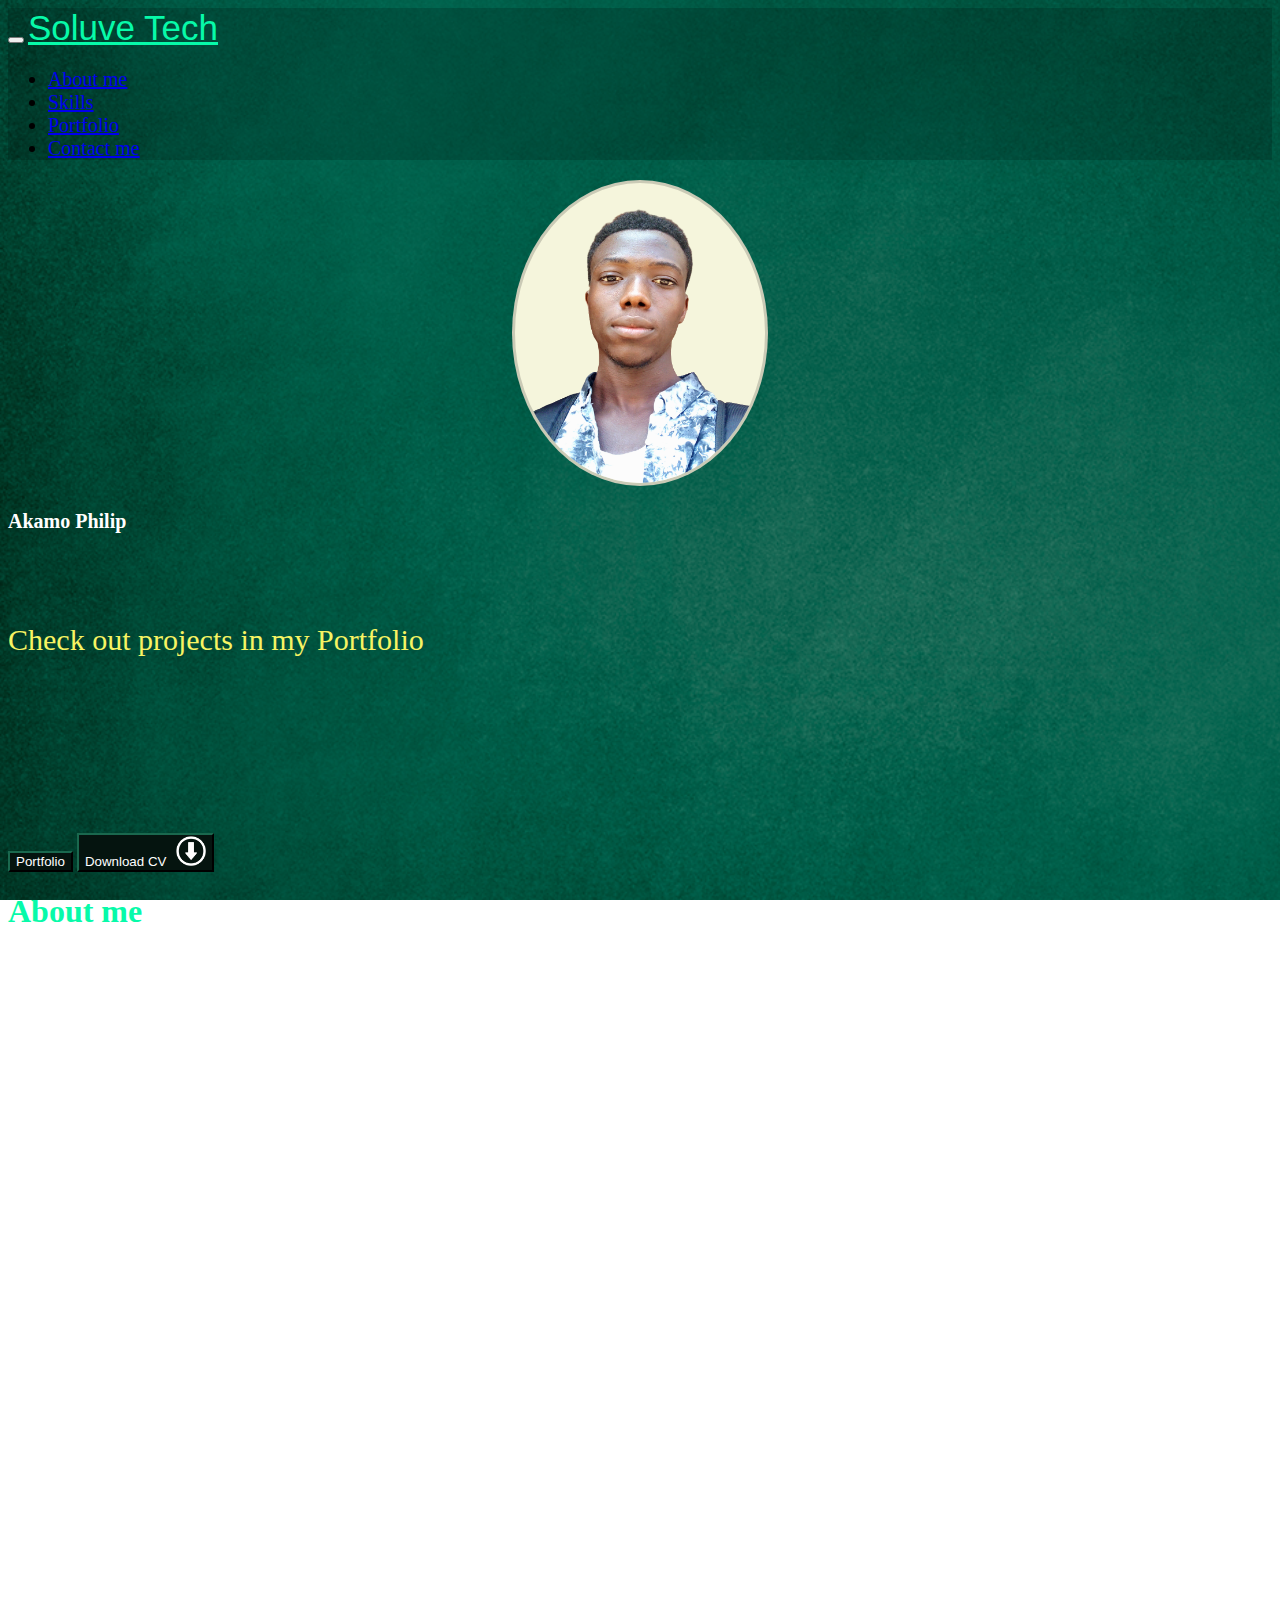
==== docs/index.html @ 2ef1161e "new commit" ====
<!DOCTYPE html>
<html lang="en">

<head>
  <meta charset="UTF-8">
  <meta http-equiv="X-UA-Compatible" content="IE=edge">
  <meta name="viewport" content="width=device-width, initial-scale=1.0">
  <title>Portfolio</title>
  <link href="assets/dist/css/bootstrap.min.css" rel="stylesheet">
  <link rel="stylesheet" type="text/css" href="style.css" />
   
</head>

<body class="body-bg bk">
  <nav class="navbar navbar-expand-md navbar-dark fixed-top  top-nav" >
    <div class="container-fluid">
      <button class="navbar-toggler" type="button" data-bs-toggle="collapse" data-bs-target="#navbarCollapse"
        aria-controls="navbarCollapse" aria-expanded="false" aria-label="Toggle navigation">
        <span class="navbar-toggler-icon"></span>
      </button>
      <a class="navbar-brand" href="#"
        style="font-size: 35px; font-family: Impact, Haettenschweiler, 'Arial Narrow Bold', sans-serif; color: rgb(7, 250, 169);">Soluve
        Tech</a>
      
      <div class="collapse navbar-collapse" id="navbarCollapse">
        <ul class="navbar-nav me-auto mb-2 mb-md-0" style="  font-size: 20px;">
         
          <li class="nav-item">
            <a class="nav-link active" href="#aboutme">About me</a>
          </li>
          <li class="nav-item">
            <a class="nav-link active" href="#skills">Skills</a>
          </li>
          <li class="nav-item">
            <a class="nav-link active" href="#portfolio">Portfolio</a>
          </li>
          <li class="nav-item">
            <a class="nav-link active" href="#contact">Contact me</a>
          </li>
        </ul>

      </div>
    </div>
  </nav>
   
  <div class="container col-xxl-8 px-4 py-5">
    <div class="row flex-lg-row-reverse align-items-center g-5 py-5">
      <div class="col-10 col-sm-8 col-lg-4">
        <div class="img-align">
          <img src="images/20230716_115240-removebg-preview.png" class="circle-img">
        </div>
      </div>
      <div class="col-lg-8">
        <h3 class="colo-2"> Akamo Philip</h3>
        <h1 class="display-5 fw-bold lh-1 mb-3 h1-col drop">SOFTWARE AND WEB DEVELOPER</h1>
        <p class="lead"></p>
        <div class="text-container">
          <div class="sliding-text text">
              <span>Welcome to my Portfolio </span><br>
               
          </div>
          <div class="sliding-text text">
              <span>Check out projects in my Portfolio</span><br>
               
          </div>
          <div class="sliding-text text">
              <span>Contact me</span><br>
              <span>LinkedIn: Akamo Philip
                <br>
                Email: pakamo20@gmail.com
                <br>
                Whatsapp: +234 802 902 1098
              </span>
          </div>
        </div>
        <div class="d-grid gap-2 d-sm-flex">
          <button type="button" class="btn btn-outline-info tran btn-lg px-4 me-sm-3 fw-bold" ><a href="#portfolio" class="active btn-col">Portfolio</a></button>
          <button type="button" class="btn btn-outline-info tran btn-lg px-4 me-sm-3 fw-bold"><a href="./My CV.docx" download="My CV.docx" class="btn-col">Download CV<img src="images/download.png" class="download-img"></a></button>
           
        </div>
      </div>
      </div>
    </div>
  </div>

  <div class="px-4 py-5 my-5 text-center" id="aboutme">
     
    <h1 class="display-5 fw-bold h1-col" >About me</h1>
    <div class="col-lg-6 mx-auto">
      <p class="lead mb-4 colo-2">I'm Philip Akamo, an experienced full-stack developer deeply passionate about creating engaging and 
        intuitive web applications that resonate with users. With a diverse background spanning various industries 
        and project complexities, I've honed my expertise in Python, Django, JavaScript, and React to seamlessly 
        blend functionality with aesthetics.<br>
        My journey as a developer has been defined by a relentless pursuit of excellence, where I've continually 
        pushed the boundaries of what's possible in web development. From architecting scalable back-end systems 
        to crafting pixel-perfect front-end interfaces, I bring a wealth of knowledge and hands-on experience to 
        every project.</p>
       
    </div>
  </div>
  <div class="container col-xxl-8 px-4 py-5" id="skills">
    <div class="row flex-lg-row-reverse align-items-center g-5 py-5">
      <div class="col-10 col-sm-8 col-lg-6 " id="left">
        <img src="images/skills.png" class="d-block mx-lg-auto img-fluid slide-left" alt="Skills" width="700" height="500" loading="lazy">
      </div>
      <div class="col-lg-6 slide-right" id="right">
        <div class="p-3 mb-4 box-bg glass-bg mb-3-5 rounded-3 ">
          <div class="py-5">
            <h2 class="display-5 fw-bold h1-col">Skills</h2>
            <div class="accordion accordion-flush " id="accordionFlushExample">
              <div class="accordion-item glass-bg">
                <h2 class="accordion-header">
                  <button class="accordion-button collapsed" type="button" data-bs-toggle="collapse" data-bs-target="#flush-collapseOne" aria-expanded="false" aria-controls="flush-collapseOne">
                    <h2>Front-End Technologies</h2>
                  </button>
                </h2>
                <div id="flush-collapseOne" class="accordion-collapse collapse" data-bs-parent="#accordionFlushExample">
                  <div class="accordion-body"> 
                    <p class="lead mb-4 colo-2">
                      <ul>
                        <li><strong>HTML:</strong> My mastery of HTML extends beyond mere markup. I meticulously craft clean 
                          and semantic code, not just to structure web pages, but to lay the foundation for seamless user 
                          experiences. Emphasizing accessibility and search engine friendliness, I ensure that every element 
                          serves a purpose, from headers to footers. Through semantic HTML, I not only organize content 
                          logically but also enhance its meaning and relevance for both users and search engines alike.</li>
                        <li><strong>CSS:</strong> Designing visually captivating layouts is not just about aesthetics; it's about
                           creating an immersive digital environment. With CSS, I wield the power to breathe life into static content,
                            orchestrating colors, typography, and layout elements to guide users through a journey of visual delight. 
                            My expertise extends to responsive design, ensuring that websites adapt flawlessly across various screen 
                            sizes and devices, while meticulous attention to detail guarantees cross-browser compatibility for a 
                            consistent experience regardless of the platform.</li>
                        <li><strong>JavaScript:</strong> Interactivity is the heartbeat of modern web experiences, and JavaScript is my tool of choice for orchestrating this symphony. From dynamic content updates to complex user interactions, I leverage the full spectrum of JavaScript's capabilities to create immersive and engaging web applications.</li>
                      </ul>
                    </p>
                    
                  </div>
                </div>
              </div>
              <div class="accordion-item glass-bg">
                <h2 class="accordion-header">
                  <button class="accordion-button collapsed" type="button" data-bs-toggle="collapse" data-bs-target="#flush-collapseTwo" aria-expanded="false" aria-controls="flush-collapseTwo">
                    <h2>Back-End Technologies</h2>
                  </button>
                </h2>
                <div id="flush-collapseTwo" class="accordion-collapse collapse" data-bs-parent="#accordionFlushExample">
                  <div class="accordion-body"> 
                      <ul>
                        <li><strong>Python:</strong> As a backend powerhouse, Python forms the cornerstone of my development 
                          arsenal. Its versatility, readability, and extensive ecosystem empower me to tackle a myriad of 
                          challenges with confidence and efficiency</li>
                        <li><strong>Django:</strong> Within the realm of web frameworks, Django stands tall as my framework 
                          of choice. As a Django enthusiast, I harness its batteries-included philosophy to build everything 
                          from simple CRUD applications to complex web platforms with ease. With Django's built-in 
                          authentication, powerful ORM, and admin interface, I expedite development timelines without 
                          compromising on security or scalability. Whether architecting multi-tenant SaaS applications or 
                          content-rich e-commerce platforms, Django empowers me to bring ideas to life with precision and 
                          speed.</li>
                        <li><strong>MySQL:</strong> Behind every powerful web application lies a robust database layer, and MySQL serves as my trusted ally in this domain. From schema design to query optimization, I leverage MySQL's performance and reliability to ensure data integrity and efficiency at scale. Whether crafting complex joins, optimizing indexing strategies, or fine-tuning database configurations, I adhere to best practices to deliver performant and scalable solutions. With MySQL as my backend data store, I instill confidence in clients and users alike, knowing that their data is in safe and capable hands.</li>
                      </ul>
                  </div>
                </div>
              </div>
               
            </div>
          </div>
        </div>
      </div>
    </div>
  </div>
  <div class="container">
    <h1 class="display-5 fw-bold h1-col" id="portfolio">Portfolio</h1><br><br>
    <div class="row">
      <div class="col-md-7 mb-4">
        <div class="grid-container">
          <div class="grid-item">
            <img src="images/WeatherHelp.png" class="img-fluid" alt="WeatherHelp"><br><br>
            <h3>WeatherHelp App</h3>
          <p>This is a Weather web Application that provides weather information for users, it was developed by the implementation JavaScript to fetch data through Openweather API </p>
          <button type="button" class="btn btn-outline-info tran btn-lg px-4 me-sm-3 fw-bold"><a href="weather.html" target="_blank" class="btn-col">Open</a></button>
          </div>
        </div>
      </div>
      <div class="col-md-5 mb-4">
        <div class="grid-container">
          <div class="grid-item">
            <img src="images/web calculator.PNG" class="img-fluid" alt="Web Calculator"><br><br>
            <h3>Web calculator</h3>
          <p>This is an HTML Calculator that implements appropriate CSS usage for responsive user interface and JavaScript for handling calculations.</p>
          <button type="button" class="btn btn-outline-info tran btn-lg px-4 me-sm-3 fw-bold"><a href="calculator.html" target="_blank" class="btn-col">Open</a></button>
          </div>
        </div>
      </div>
  
       
    </div>
  </div>
  <footer class="footer-bg footer-box" id="contact">
    <div class="container">
    <div class="row">
      <div class="col-md-6">
        <h2>Soluve Tech</h2>
      </div>
      <div class="col-md-6 ">
        <a href="mailto: pakamo20@gmail.com"><img src="images/email.png" height="50" width="50">pakamo20@gmail.com</a><br>
        <a href="https://wa.me/2348029021698"><img src="images/whatsapp.png" height="50" width="50">WhatsApp</a><br>
        <a href="https://ng.linkedin.com/in/akamo-philip-403711286?original_referer=https%3A%2F%2Fwww.bing.com%2F"><img src="images/linkedin.png" height="50" width="50">Akamo Philip</a><br>
        <a href="https://x.com/Soluvepyrex?t=Y52QZCKswmi0k_pysiLCYg&s=03"><img src="images/twitter.png" height="50" width="50">Soluve Pyrex</a>
        
        
        
      </div>
    </div>
    </div>
  </footer>
  

  <script src="assets/dist/js/bootstrap.bundle.min.js"></script>
  <script src="script.js"></script>
</body>

</html>
---- docs/style.css ----
.top-nav
    {
      background-color: rgba(0, 0, 0, 0.171);
    }
  .top-nav.scrolled{
    background-color: rgba(0, 0, 0, 0.8);
  }
    .body-bg
    {
        background-image: url(images/Untitled-1.png);
        background-size: cover;
        background-attachment: fixed;
        background-position: position;
        
    }
    .img-align{
      text-align: center;
  }
  .circle-img{
    border-radius: 50%;
    border: solid rgba(0, 0, 0, 0.171);
    height: 300px;
    width: 250px;
    background-color: beige;
  }
    .pad
    {
      padding-top: 200px;
    }
    .h1-col{
      color: rgb(7, 250, 169);
    }
    .colo-1
    {
      color: rgb(7, 250, 169);
      font-family:'Impact', Haettenschweiler, Arial Narrow Bold, sans-serif;
      font-size: 50px;
    }
    .colo-2
    {
      color: white;
      font-size: 20px;
    }
    .but-1
    {
      background-color: rgb(5, 20, 15);
      border: solid rgb(5, 20, 15);
      height: 45px;
      padding-top: 5px;
      border-radius: 40px;
      text-align: center;
    }
    .but-col-1
    {
      color: wh;
      font-size: 20px;
      background-color: white;
    }
    .but-col-2
    {
      color: rgb(7, 250, 169);
      font-size: 20px;
      background-color: white;
    }
    .btn-outline-info{
      border-color: rgb(5, 20, 15);
      border-width: 2px;
      background-color: rgb(5, 20, 15);
      color: white;
    }
    .lit-break
    {
      padding-top:  px;
    }
    .but-2
    {
      background-color: rgba(255, 255, 255, 0.219);
      border: solid white;
      height: 45px;
      padding-top: 5px;
      border-radius: 40px;
      text-align: center;
      color: white;
    }
    .glass-bg{
      background-color: rgba(0, 0, 0, 0.398);
      color: white;
    }
     

.text-container {
    overflow: hidden;
    padding: 10px 0px;
    position: relative;
    height: 200px;
}

.sliding-text {
    color: rgb(247, 244, 99);
    display: inline-block;
    white-space: nowrap;
    font-size: 30px;
    animation: slideText 10s linear infinite;
    margin-right: 20px; /* Adjust the spacing between text blocks */
    opacity: 0; /* Initially hide the text */

}
.newCard
{
  padding: 10px 40px;
}
.drop{
  opacity: 0;
}
 
.drop.dropdown-element {
  opacity: 0; /* Initially hidden */
  animation: drop-down 2s ease-in-out forwards;
}

@keyframes drop-down {
  from { transform: translateY(-100px); opacity: 0; } /* Start from off-screen with zero opacity */
  to { transform: translateY(0); opacity: 1; }
}
.slide-right{
  opacity: 0;
}
.slide-right-element{
  opacity: 0;
  animation: slide-right 2s ease-in-out forwards;
}

@keyframes slide-right {
  from { transform: translateX(-100px); opacity: 0; } /* Start from off-screen with zero opacity */
  to { transform: translateX(0); opacity: 1; }
}
.slide-left{
  opacity: 0;
}
.slide-left-element{
  opacity: 0;
  animation: slide-left 2s ease-in-out forwards;
}
@keyframes slide-left {
  from { transform: translateX(100px); opacity: 0; } /* Start from off-screen with zero opacity */
  to { transform: translateX(0px); opacity: 1; }
}
.grid-container {
    display: flex;
    grid-template-columns: repeat(1, 1fr); /* Adjust the number of columns as needed */
    gap: 20px; /* Adjust the gap between grid items as needed */
    padding: 20px;
    background-color: #ffffff8c; /* Set the background color of the grid container */
    box-shadow: 0 0 10px rgba(0, 0, 0, 0.253); /* Apply the shadow effect */
    min-height: auto;
    border-radius: 10px;
}
.footer-bg{
  background-color: rgba(0, 0, 0, 0.808);
  color: white;
}
.footer-box{
  padding: 100px 20px;
  font-size: 20px;
  font-family: 'Lucida Sans', 'Lucida Sans Regular', 'Lucida Grande', 'Lucida Sans Unicode', Geneva, Verdana, sans-serif;
}

@keyframes slideText {
    0% {
        transform: translateX(100%);
    }
    100% {
        transform: translateX(-100%);
    }
}

.text
{
  position: absolute;

}
.tran
{
  transition: background-color 0.5s ease;
}

.btn-col{
  text-decoration: none;
  color: white;
  text-emphasis-color: white;
}
.tran:hover
{
  background-color: #33333375;
  border-color: black;
}
.grid-container {
  display: flex;
  flex-wrap: wrap; /* Allow items to wrap onto multiple rows */
}

.grid-item {
   min-height: 550px;
}
.mb-4{
  margin-bottom: 800rem;
}
.download-img{
  height: auto;
  width: 30px;
  margin-left: 10px;
}
@media screen and (max-width: 767px) {
    .phoneCol {
        background-color: #333; /* Solid background for small screens */
    }
    .text-container
    {
      background-color: rgba(0, 0, 0, 0.171);
      height: 100px;
    }
    .redux
    {
      font-size: 35px;
    }
    .sliding-text
    {
      font-size: 15px;
    }
    .lit-break
    {
      padding-top: 40px;
    }
    .redux-container
    {
      padding: 30px 40px;
    }
    .grid-container
    {
      height :fit-content;
      background-color: white;
    }
     
}
@media (max-width: 480px) {
    
  
}
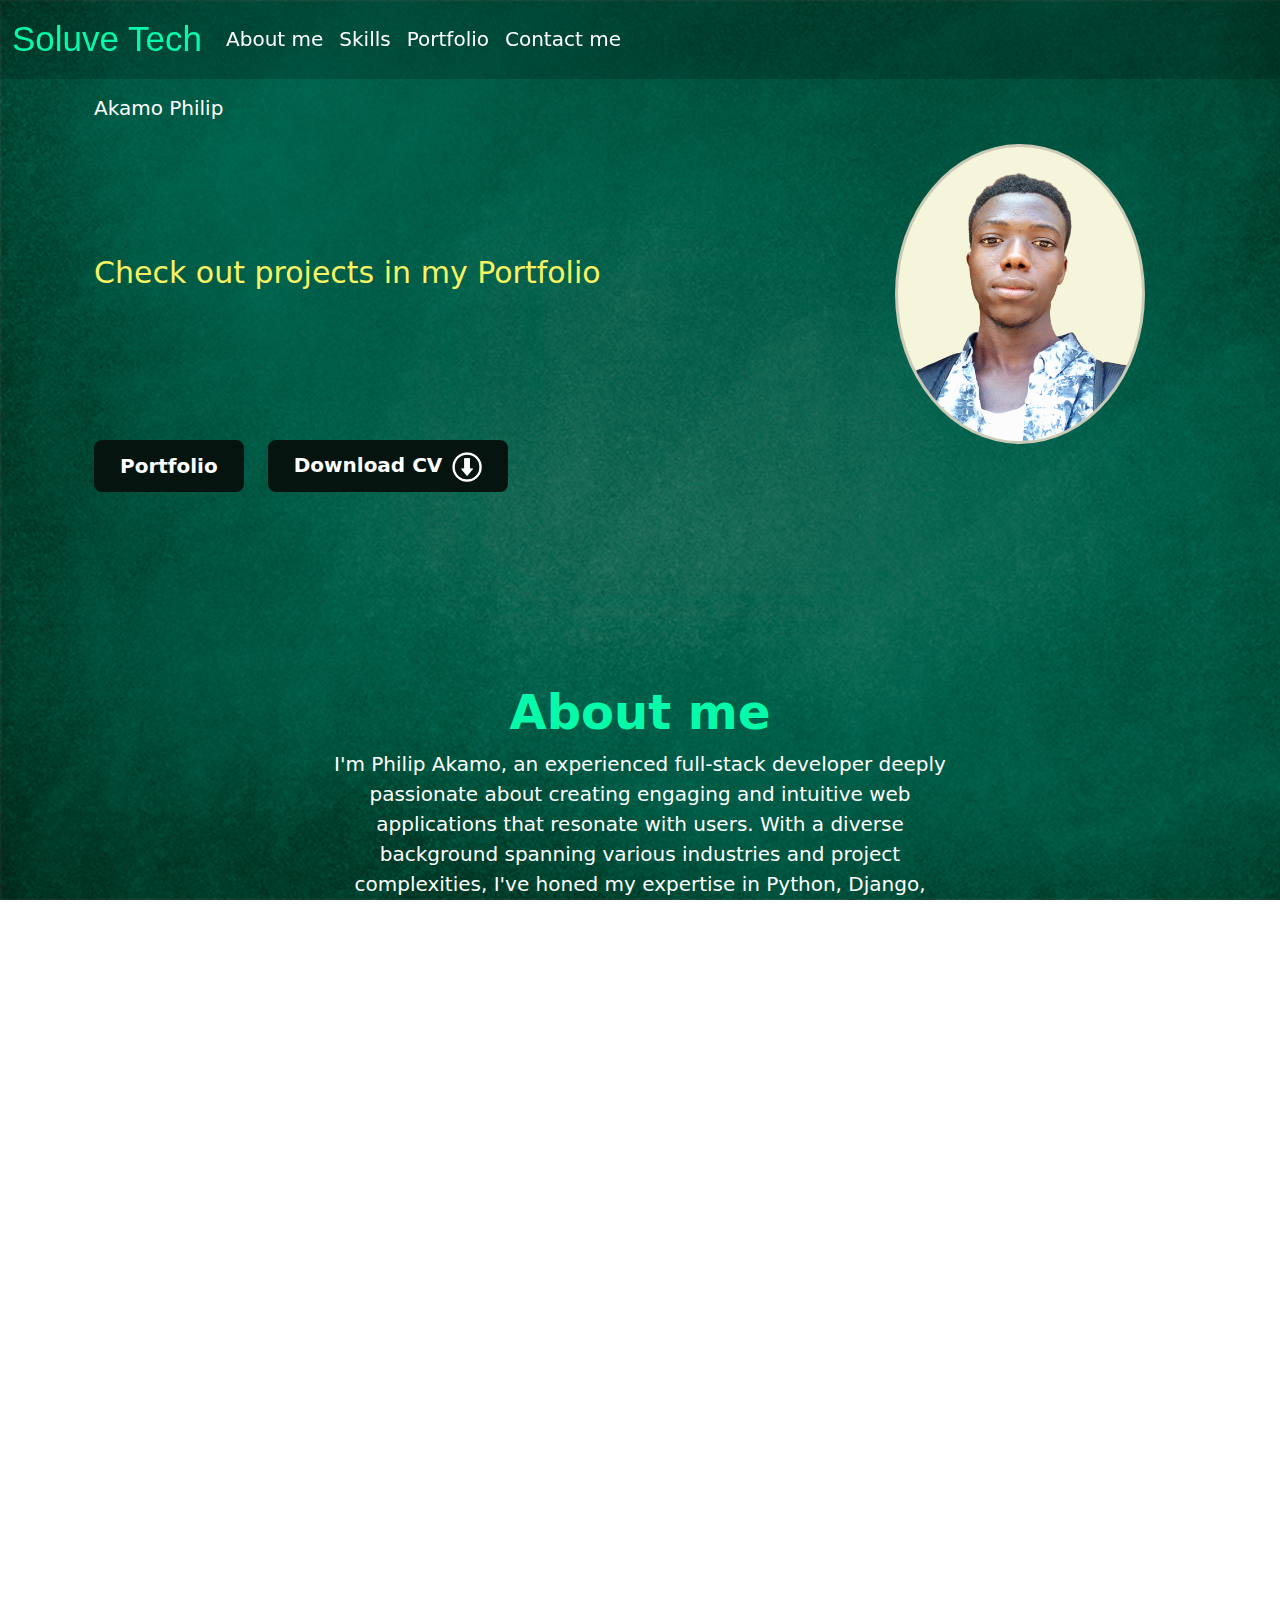
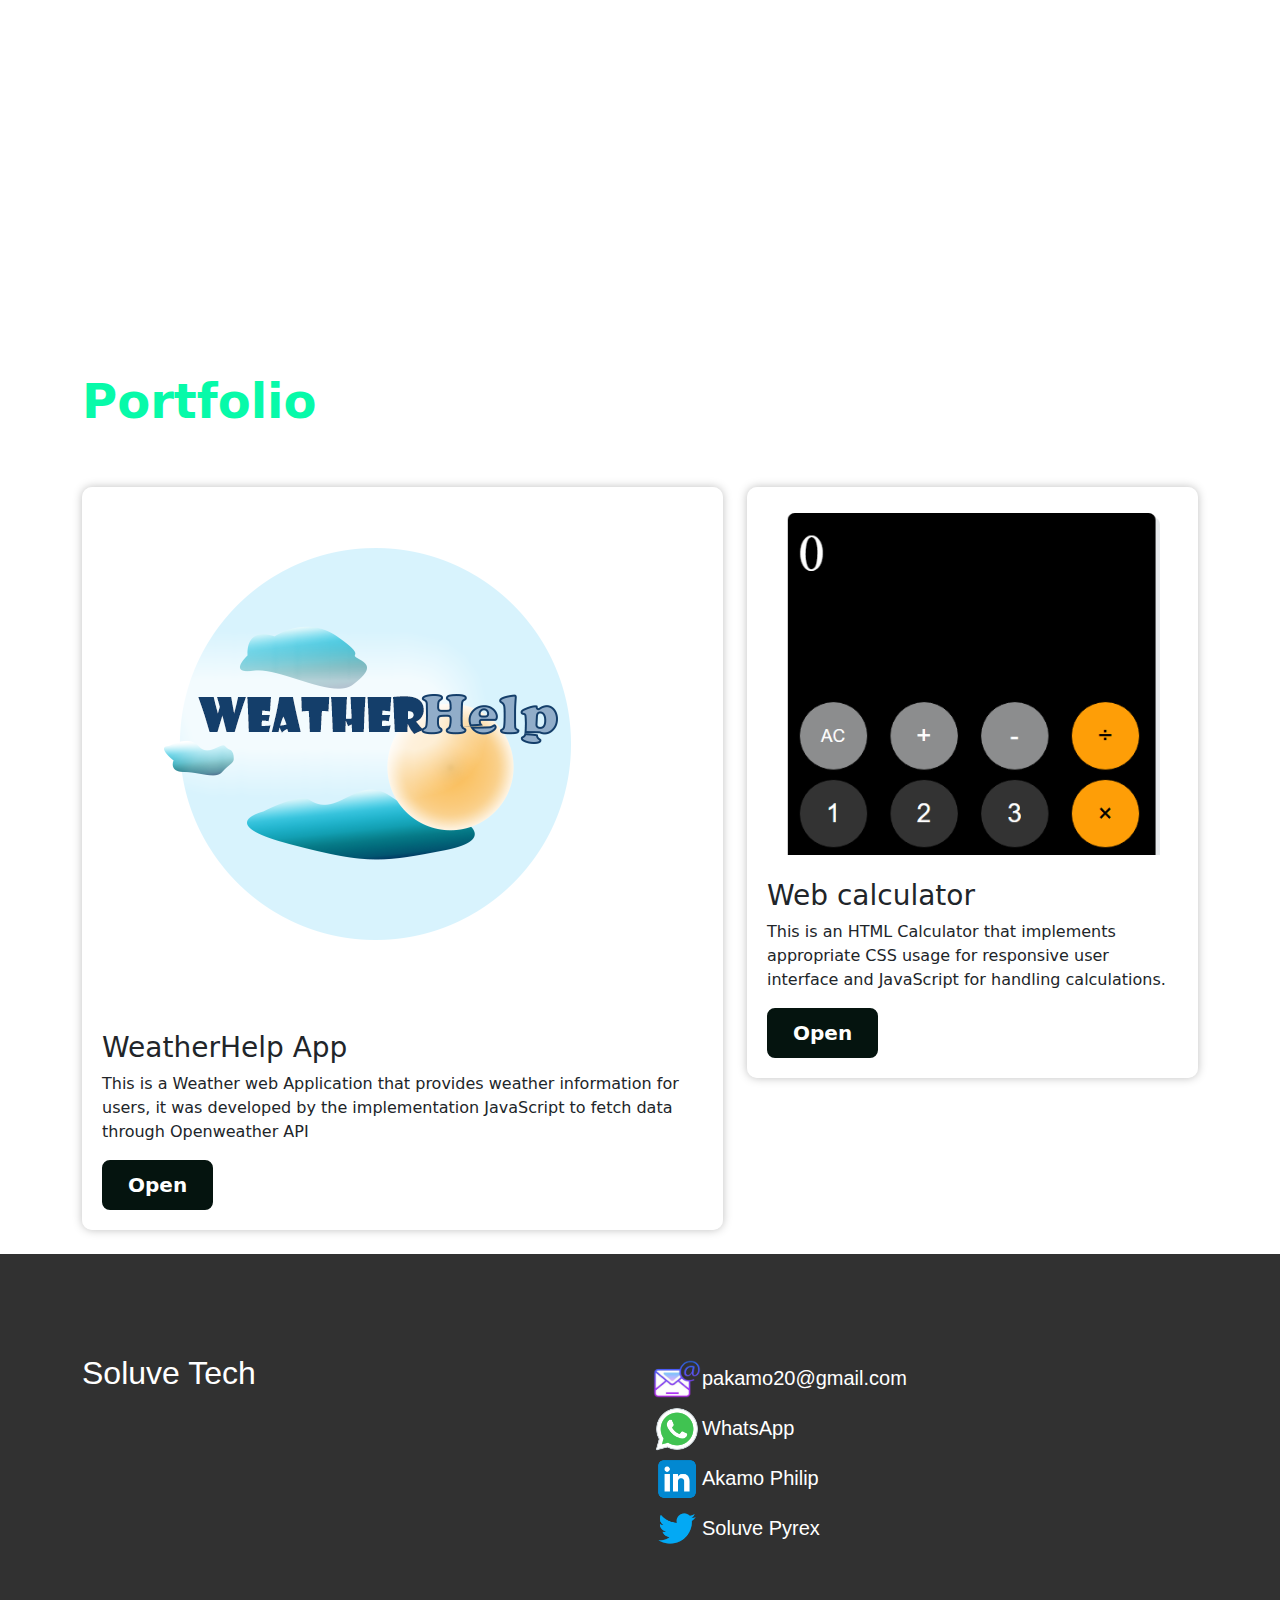
==== commit 2173f02d: "filepath changed" ====
--- a/docs/index.html
+++ b/docs/index.html
@@ -6,8 +6,11 @@
   <meta http-equiv="X-UA-Compatible" content="IE=edge">
   <meta name="viewport" content="width=device-width, initial-scale=1.0">
   <title>Portfolio</title>
+  <link rel="preconnect" href="https://fonts.googleapis.com">
+  <link rel="preconnect" href="https://fonts.gstatic.com" crossorigin>
+  <link href="https://fonts.googleapis.com/css2?family=Playwrite+MX:wght@100..400&display=swap" rel="stylesheet">
   <link href="assets/dist/css/bootstrap.min.css" rel="stylesheet">
-  <link rel="stylesheet" type="text/css" href="style.css" />
+  <link rel="stylesheet" type="text/css" href="style.css" >
    
 </head>
 
@@ -75,7 +78,7 @@
         </div>
         <div class="d-grid gap-2 d-sm-flex">
           <button type="button" class="btn btn-outline-info tran btn-lg px-4 me-sm-3 fw-bold" ><a href="#portfolio" class="active btn-col">Portfolio</a></button>
-          <button type="button" class="btn btn-outline-info tran btn-lg px-4 me-sm-3 fw-bold"><a href="./My CV.docx" download="My CV.docx" class="btn-col">Download CV<img src="images/download.png" class="download-img"></a></button>
+          <a href="./My CV.docx" download="Akamo-Philip-CV.docx" class="btn-col"><button type="button" class="btn btn-outline-info tran btn-lg px-4 me-sm-3 fw-bold">Download CV<img src="images/download.png" class="download-img"></button></a> 
            
         </div>
       </div>
@@ -201,10 +204,10 @@
         <h2>Soluve Tech</h2>
       </div>
       <div class="col-md-6 ">
-        <a href="mailto: pakamo20@gmail.com"><img src="images/email.png" height="50" width="50">pakamo20@gmail.com</a><br>
-        <a href="https://wa.me/2348029021698"><img src="images/whatsapp.png" height="50" width="50">WhatsApp</a><br>
-        <a href="https://ng.linkedin.com/in/akamo-philip-403711286?original_referer=https%3A%2F%2Fwww.bing.com%2F"><img src="images/linkedin.png" height="50" width="50">Akamo Philip</a><br>
-        <a href="https://x.com/Soluvepyrex?t=Y52QZCKswmi0k_pysiLCYg&s=03"><img src="images/twitter.png" height="50" width="50">Soluve Pyrex</a>
+        <a href="mailto: pakamo20@gmail.com" target="_blank" class="btn-col"><img src="images/email.png" height="50" width="50">pakamo20@gmail.com</a><br>
+        <a href="https://wa.me/2348029021698" target="_blank" class="btn-col" ><img src="images/whatsapp.png" height="50" width="50">WhatsApp</a><br>
+        <a href="https://www.linkedin.com/in/akamo-philip-403711286" target="_blank" class="btn-col" ><img src="images/linkedin.png" height="50" width="50">Akamo Philip</a><br>
+        <a href="https://x.com/Soluvepyrex?t=Y52QZCKswmi0k_pysiLCYg&s=03" target="_blank" class="btn-col" ><img src="images/twitter.png" height="50" width="50">Soluve Pyrex</a>
         
         
         
--- a/docs/style.css
+++ b/docs/style.css
@@ -187,8 +187,7 @@
 
 .btn-col{
   text-decoration: none;
-  color: white;
-  text-emphasis-color: white;
+  -webkit-text-fill-color: white;
 }
 .tran:hover
 {
